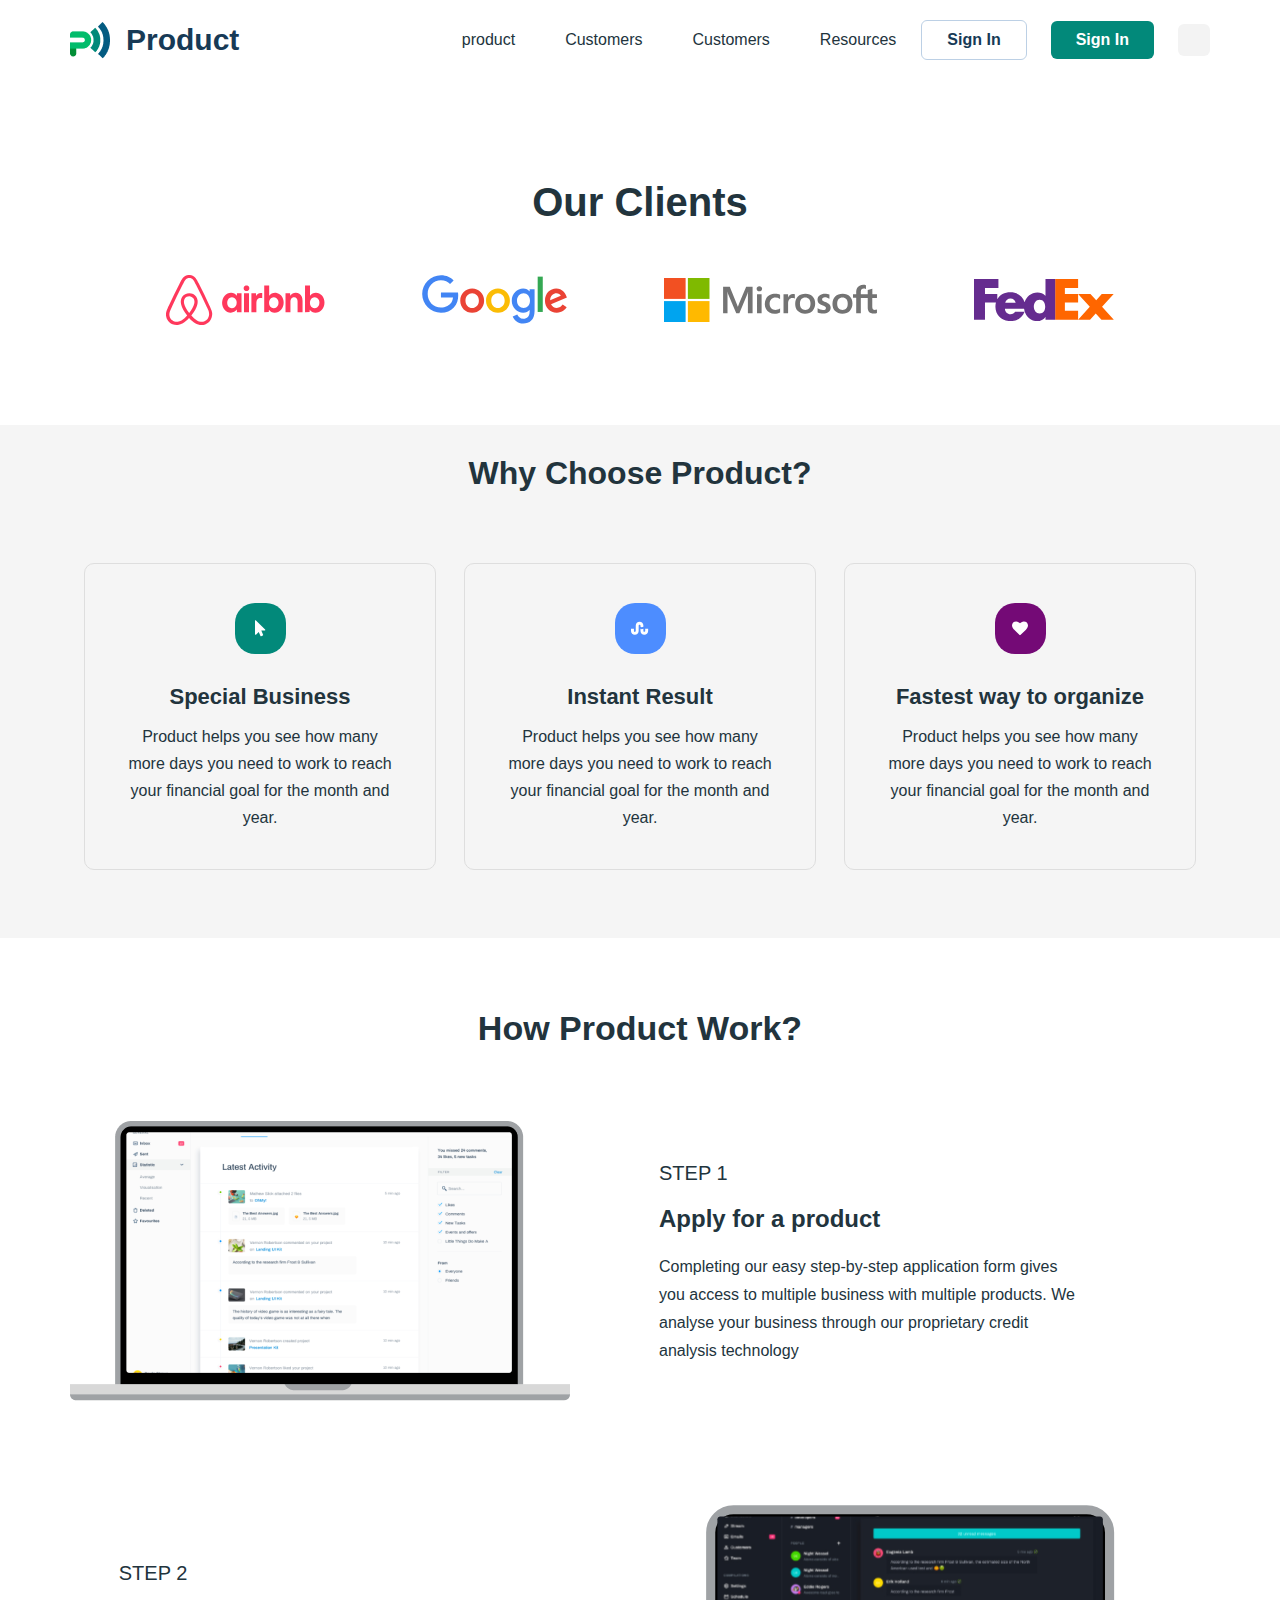
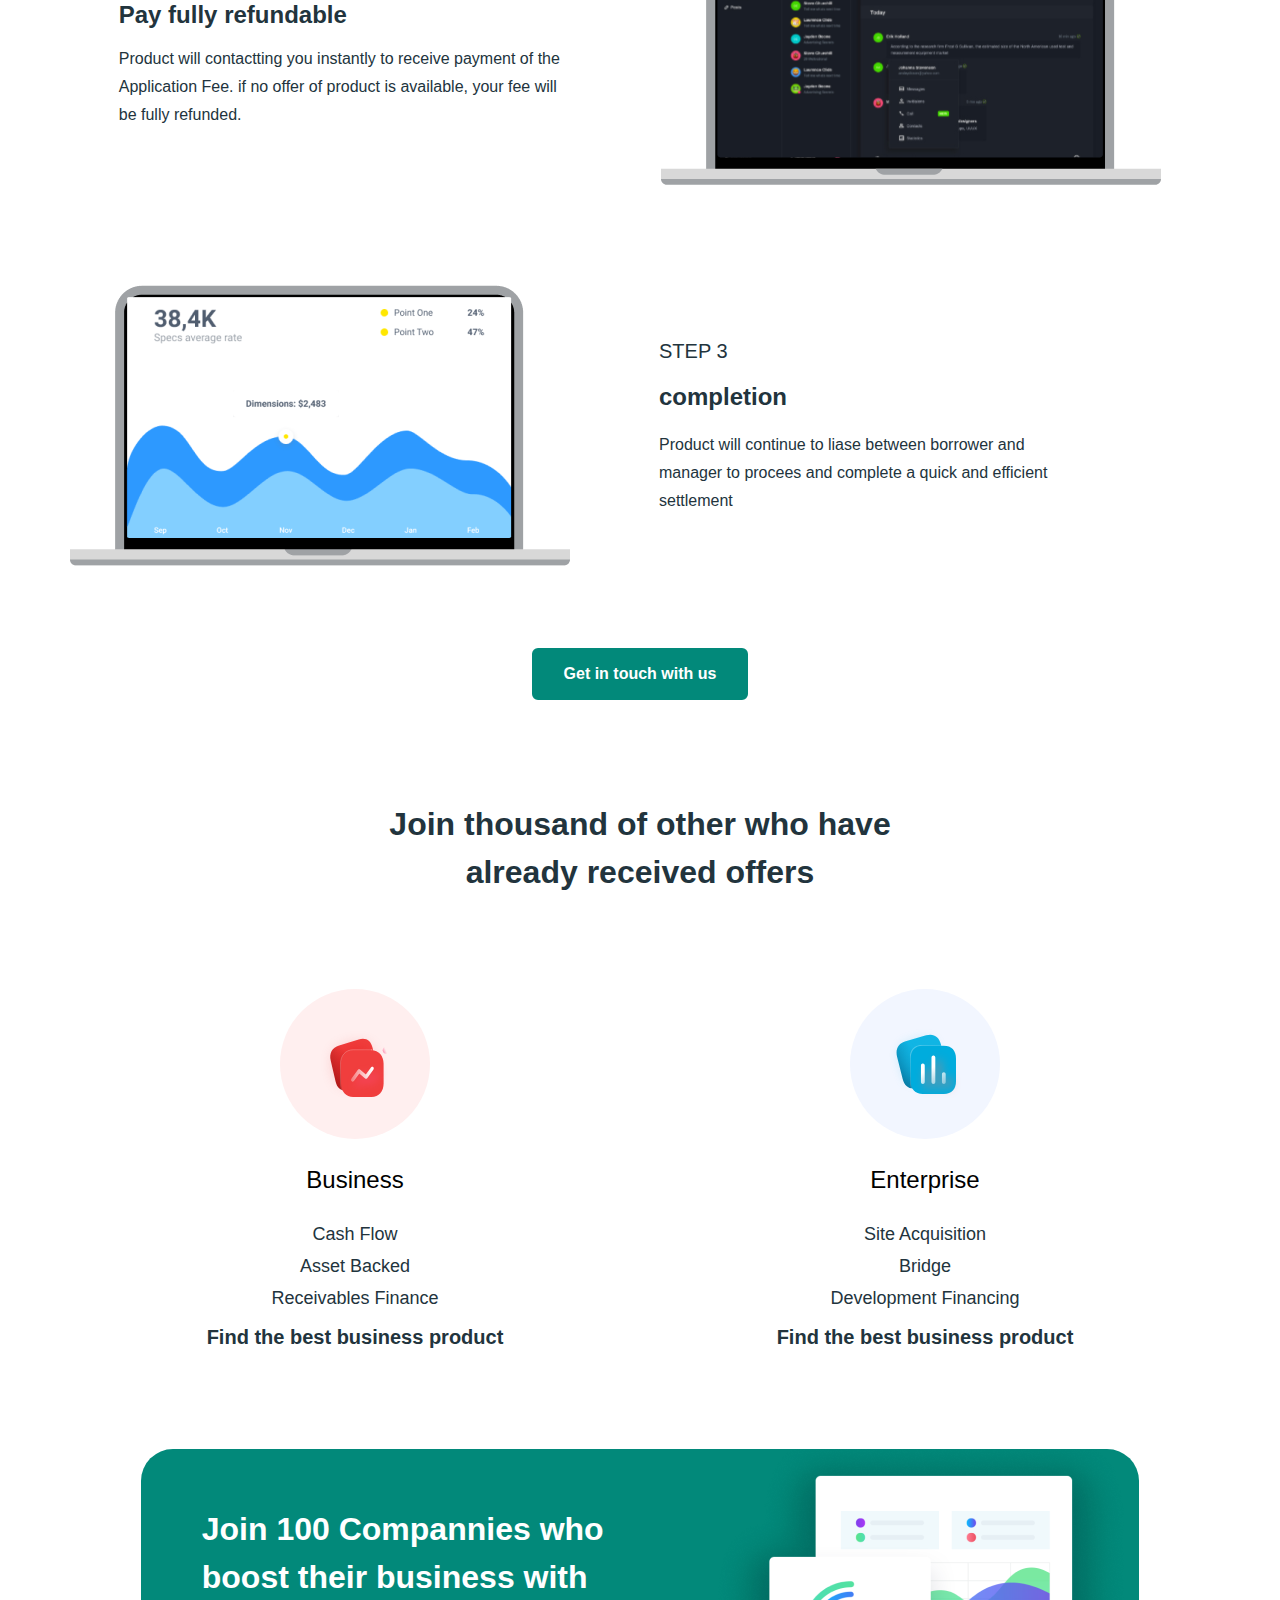
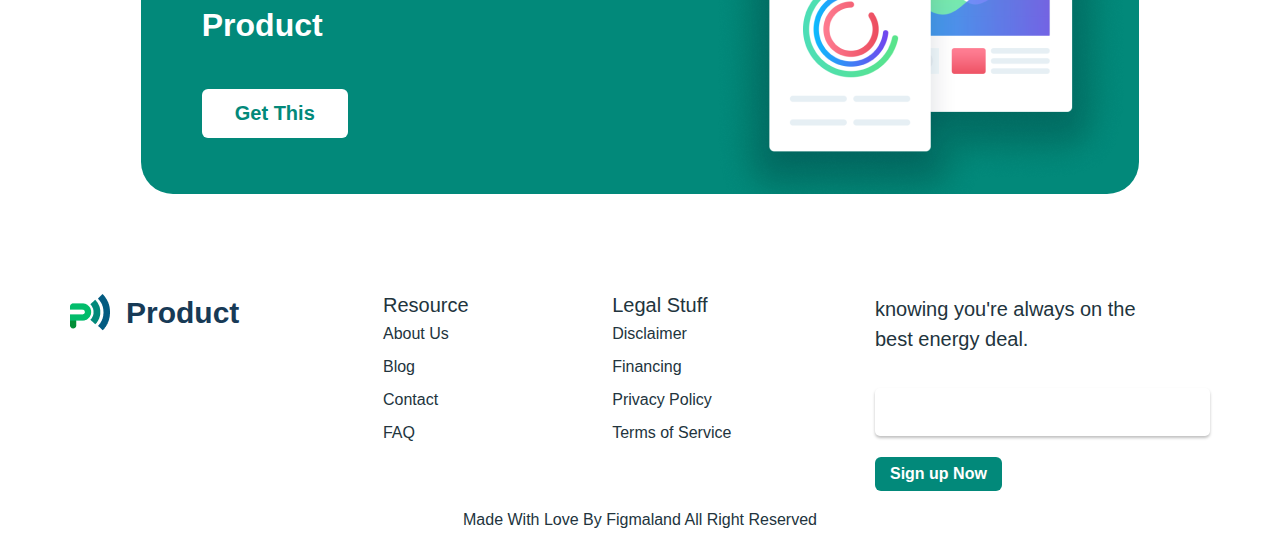
==== customer.html @ 76362bd2 "product project" ====
<!DOCTYPE html>
<html lang="en">
<head>
    <meta charset="UTF-8">
    <title>product</title>
    <link
            rel="stylesheet"
            href="https://cdn.jsdelivr.net/npm/swiper@11/swiper-bundle.min.css"
    />
    <link href="https://fonts.googleapis.com/css2?family=Mulish:ital,wght@0,200..1000;1,200..1000&display=swap"
          rel="stylesheet">
    <link rel="stylesheet" href="./css/customer.css">
</head>
<body>

<header id="header">
    <div class="container">
        <div class="header">
            <div class="header-logo">
                <img src="./img/header-logo.png" alt="img">
                <h1>Product</h1>
            </div>
            <div class="header-group">
                <a href="index.html">product</a>
                <a href="#">Customers</a>
                <a href="#">Customers</a>
                <a href="#">Resources</a>
                <button class="header-btn-one">Sign In</button>
                <button class="header-btn-two">Sign In</button>
                <button class="header-btn-three">
                    <ion-icon name="contrast"></ion-icon>
                </button>
            </div>
        </div>
    </div>
</header>

<section id="client">
    <div class="container">
        <div class="client">
            <h1>Our Clients</h1>
            <div class="client-logos">
                <img src="./img/client-img-one.svg" alt="img">
                <img src="./img/client-img-two.svg" alt="img">
                <img src="./img/client-img-three.svg" alt="img">
                <img src="./img/client-img-four.svg" alt="img">
            </div>
        </div>
    </div>
</section>

<section id="choose">
    <div class="container">
        <div class="choose">
            <h1>Why Choose Product?</h1>
            <div class="choose-general">
                <div class="choose-group">
                    <div class="choose-icons-one">
                        <img src="./img/choose-img-one.svg" alt="img">
                    </div>
                    <h3>Special Business</h3>
                    <p>Product helps you see how many
                        more days you need to work
                        to reach your financial goal
                        for the month and year.</p>
                </div>
                <div class="choose-group">
                    <div class="choose-icons-two">
                        <img src="./img/choose-img-two.svg" alt="img">
                    </div>
                    <h3>Instant Result</h3>
                    <p>Product helps you see how many
                        more days you need to work
                        to reach your financial goal
                        for the month and year.</p>
                </div>
                <div class="choose-group">
                    <div class="choose-icons-three">
                        <img src="./img/choose-img-three.svg" alt="img">
                    </div>
                    <h3>Fastest way to organize</h3>
                    <p>Product helps you see how many
                        more days you need to work
                        to reach your financial goal
                        for the month and year.</p>
                </div>
            </div>
        </div>
    </div>
</section>

<section id="work">
    <div class="container">
        <div class="work">
            <h1>How Product Work?</h1>
            <div class="work-general">
                <div class="work-img">
                    <img src="./img/work-img.png" alt="img">
                </div>
                <div class="work-text">
                    <h3>STEP 1</h3>
                    <h2>Apply for a product</h2>
                    <p>Completing our easy step-by-step application form gives you access to multiple business with
                        multiple
                        products. We analyse your business through our proprietary credit analysis technology </p>
                </div>
            </div>
        </div>
    </div>
</section>

<section id="pay">
    <div class="container">
        <div class="pay">
            <div class="pay-text">
                <h3>STEP 2 </h3>
                <h2>Pay fully refundable</h2>
                <p>Product will contactting you instantly to receive payment of the Application Fee. if no offer of
                    product is available, your fee will be fully refunded.</p>
            </div>
            <img src="./img/pay-img.svg" alt="img">
        </div>
    </div>
</section>

<section id="completion">
    <div class="container">
        <div class="completion">
            <div class="completion-general">
                <div class="completion-img">
                    <img src="./img/completion-img.png" alt="img">
                </div>
                <div class="completion-text">
                    <h3>STEP 3</h3>
                    <h2>completion</h2>
                    <p>Product will continue to liase between borrower and manager to procees and complete a quick and
                        efficient settlement</p>
                </div>
            </div>
            <button>Get in touch with us</button>
        </div>
    </div>
</section>

<section id="business">
    <div class="container">
        <div class="business">
           <h1>Join thousand of other who have
               already received offers</h1>
            <div class="business-general">
                <div class="business-group">
                    <div class="business-image-one">
                        <img src="./img/business.svg" alt="img">
                    </div>
                    <h2>Business</h2>
                    <h3>Cash Flow <br>
                        Asset Backed <br>
                        Receivables Finance</h3>
                    <p>Find the best business product</p>
                </div>
                <div class="business-group">
                    <div class="business-image-two">
                        <img src="./img/business-img-two.svg" alt="img">
                    </div>
                    <h2>Enterprise</h2>
                    <h3>Site Acquisition <br>
                        Bridge <br>
                        Development Financing</h3>
                    <p>Find the best business product</p>
                </div>
            </div>
        </div>
    </div>
</section>

<section id="join">
    <div class="container">
        <div class="join">
            <div class="join-text">
                <h1>Join 100 Compannies who boost their business with Product</h1>
                <button>Get This</button>
            </div>
            <img src="./img/join-img.png" alt="img">
        </div>
    </div>
</section>

<footer id="footer">
    <div class="container">
        <div class="footer">
            <div class="footer-general">
                <div class="footer-logo-group">
                    <div class="footer-logo">
                        <img src="./img/header-logo.png" alt="img">
                        <h1>Product</h1>
                    </div>
                    <div class="footer-logo-icons">
                        <a href="#">
                            <ion-icon name="logo-instagram"></ion-icon>
                        </a>
                        <a href="#">
                            <ion-icon name="logo-facebook"></ion-icon>
                        </a>
                        <a href="#">
                            <ion-icon name="logo-twitter"></ion-icon>
                        </a>
                    </div>
                </div>
                <div class="footer-navbar">
                    <h3>Resource</h3>
                    <a href="#">About Us</a>
                    <a href="#">Blog</a>
                    <a href="#">Contact</a>
                    <a href="#">FAQ</a>
                </div>
                <div class="footer-navbar">
                    <h3>Legal Stuff</h3>
                    <a href="#">Disclaimer</a>
                    <a href="#">Financing</a>
                    <a href="#">Privacy Policy</a>
                    <a href="#">Terms of Service</a>
                </div>
                <div class="footer-input">
                    <h6>knowing you're always on the best energy deal.</h6>
                    <input type="text">
                    <div class="footer-btn">
                        <button>Sign up Now</button>
                    </div>
                </div>
            </div>
            <h5>Made With Love By Figmaland All Right Reserved </h5>
        </div>
    </div>
</footer>



</body>
</html>
---- css/customer.css ----
* {
    margin: 0;
    padding: 0;
}

.container {
    width: 1140px;
    margin: 0 auto;
}

a {
    text-decoration: none;
}

body {
    font-family: sans-serif;
}

button {
    border: none;
    cursor: pointer;
    outline: none;
    transition: .4s;
}

#header {
    background: white;
    padding: 20px 0;
}

.header{
    display: flex;
    justify-content: space-between;
    align-items: center;
}

.header-logo {
    display: flex;
    align-items: center;
}

.header-logo h1{
    font-size: 30px;
    padding-left: 16px;
    color: #173A56;
    font-weight: 700;
}

.header-group {
    display: flex;
    align-items: center;
}

.header-group a{
    transition: .4s;
    font-size: 16px;
    font-weight: 500;
    color: #22343D;
    line-height: 28px;
    padding: 0 25px;
}

.header-group a:hover {
    font-weight: 600;
    color: #22343D;
}

.header-btn-one {
    font-size: 16px;
    background: transparent;
    border-radius: 6px;
    color: #173A56;
    border: 1px solid #BCD0E5;
    padding: 10px 25px;
    font-weight: 600;
}

.header-btn-two {
    font-size: 16px;
    color: white;
    background: #02897A;
    padding: 10px 25px;
    border-radius: 6px;
    margin: 0 24px;
    font-weight: 600;
}

.header-btn-three {
    background: #F3F3F3;
    width: 32px;
    height: 32px;
    border-radius: 6px;
    color: #02897A;
    font-size: 20px;
    display: flex;
    align-items: center;
    justify-content: center;
}

#client {
    padding: 100px 0;
}

.client h1 {
    font-size: 40px;
    font-weight: 700;
    color: #22343D;
    padding-bottom: 50px;
    text-align: center;
}

.client-logos {
    display: flex;
    align-items: center;
    justify-content: space-evenly;
}

#choose {
    padding: 24px 0 68px 0;
    background: #F5F5F5;
}

.choose-general {
    display: flex;
    align-items: center;
    justify-content: space-around;
}

.choose-group {
    display: flex;
    align-items: center;
    justify-content: center;
    flex-direction: column;
    text-align: center;
    border:  1px solid #DEDEDE;
    border-radius: 10px;
    width: 350px;
    height: 305px;
}

.choose h1 {
    font-size: 32px;
    font-weight: 700;
    line-height: 48px;
    color: #22343D;
    text-align: center;
    width: 539px;
    margin: 0 auto;
    padding-bottom: 66px;
}

.choose-icons-one {
    width: 51px;
    height: 51px;
    background: #02897A;
    border-radius: 20px;
    display: flex;
    justify-content: center;
    align-items: center;
}

.choose-icons-two {
    width: 51px;
    height: 51px;
    background: #4D8DFF;
    border-radius: 20px;
    display: flex;
    justify-content: center;
    align-items: center;
}

.choose-icons-three {
    width: 51px;
    height: 51px;
    background: #740A76;
    border-radius: 20px;
    display: flex;
    justify-content: center;
    align-items: center;
}

.choose-group h3 {
    font-size: 22px;
    font-weight: 600;
    color: #22343D;
    padding: 30px 0 13px 0;
}
.choose-group p {
    font-size: 16px;
    width: 275px;
    height: 108px;
    font-weight: 400;
    line-height: 27px;
    color: #22343D;
}

#work {
    padding: 50px 0;
}

.work h1 {
    color: #22343D;
    font-size: 34px;
    font-weight: 700;
    text-align: center;
    padding: 21px 0 73px 0;
}

.work-general {
    display: flex;
    align-items: center;
}

.work-text {
    padding: 0 0  0 89px;
}

.work-text h3 {
    color: #22343D;
    font-size: 20px;
    font-weight: 500;
    padding-bottom: 16px
}

.work-text h2 {
    color: #22343D;
    font-weight: 600;
    line-height: 36px;
    padding:  0 0 16px 0;
}

.work-text p {
    font-size: 16px;
    font-weight: 400;
    line-height: 28px;
    color: #22343D;
    width: 418px;
    height: 112px;
}

#pay {
    padding: 50px 0;
}

.pay {
    display: flex;
    align-items: center;
    justify-content: space-around;
}

.pay-general {
    padding: 0 76px 0 0;
}


.pay h2 {
    font-size: 24px;
    font-weight: 600;
    color: #22343D;
    padding: 16px 0;
}

.pay h3 {
    font-size: 20px;
    font-weight: 500;
    color: #22343D;
}

.pay p {
    font-size: 16px;
    font-weight: 400;
    line-height: 28px;
    color: #22343D;
    width: 445px;
    height: 84px;
}

#completion {
    padding: 50px 0;
}

.completion-general {
    display: flex;
    align-items: center;
}

.completion-text {
    padding: 0 0 0 89px;
}

.completion-text h3 {
    color: #22343D;
    font-size: 20px;
    font-weight: 500;
    padding-bottom: 16px;
}

.completion-text h2 {
    color: #22343D;
    font-weight: 600;
    line-height: 36px;
    padding: 0 0 16px 0;
}

.completion-text p {
    font-size: 16px;
    font-weight: 400;
    line-height: 28px;
    color: #22343D;
    width: 430px;
    height: 84px;
}

.completion button {
    font-size: 16px;
    font-weight: 700;
    color: white;
    background: #02897A;
    padding: 15px 30px;
    border-radius: 6px;
    display: flex;
    justify-content: center;
    margin: 78px auto 0 auto;
    border: 2px solid #02897A;
}

.completion button:hover {
    color: #02897A;
    background: transparent;
}


#business {
    padding: 50px 0;
}

.business h1 {
    color: #22343D;
    font-size: 32px;
    font-weight: 700;
    line-height: 48px;
    text-align: center;
    width: 537px;
    margin: 0 auto;
    padding-bottom: 93px;
}

.business-general {
    display: flex;
    align-items: center;
    justify-content: space-around;
}

.business-group {
    display: flex;
    align-items: center;
    flex-direction: column;
}

.business-group h2 {
    font-size: 24px;
    font-weight: 500;
    color: #000000;
    padding: 27px 0 16px 0;
}

.business-group h3 {
    font-size: 18px;
    font-weight: 400;
    line-height: 32px;
    text-align: center;
    color: #22343D;
    padding: 8px 0 12px 0;
}

.business-group p {
    font-size: 20px;
    font-weight: 600;
    color: #22343D;
}

.business-image-one {
    background: #FFEFEF;
    width: 150px;
    height: 150px;
    border-radius: 50%;
    display: flex;
    justify-content: center;
    align-items: center;
}

.business-image-two {
    background: #F2F6FF;
    width: 150px;
    height: 150px;
    border-radius: 50%;
    display: flex;
    justify-content: center;
    align-items: center;
}

#join {
    padding: 50px 0;
}

.join {
    background: #02897A;
    width: 948px;
    height: 345px;
    border-radius: 32px;
    padding: 0 0 0 50px;
    display: flex;
    justify-content: space-around;
    align-items: center;
    margin: 0 auto;
}

.join-text h1 {
    font-size: 32px;
    font-weight: 600;
    color: white;
    width: 490px;
    line-height: 48px;
}

.join-text button {
    font-size: 20px;
    font-weight: 600;
    color: #02897A;
    background: white;
    padding: 13px 33px;
    border-radius: 6px;
    margin-top: 40px;
}

#footer {
    padding: 50px  0 25px 0;
}

.footer-logo {
    display: flex;
    align-items: center;
}

.footer-logo h1 {
    color: #173A56;
    font-size: 30px;
    font-weight: 700;
    padding-left: 16px;
}

.footer-general {
    display: flex;
    align-items: start;
    justify-content: space-between;
}

.footer-logo {
    padding-bottom: 24px;
}

.footer-logo-icons {
    display: flex;
    align-items: center;
}

.footer-logo-icons a {
    color: #02897A;
    width: 40px;
    height: 40px;
    border-radius: 50%;
    background: white;
    display: flex;
    justify-content: center;
    align-items: center;
    font-size: 20px;
    margin-right: 16px;
}

.footer-navbar {
    display: flex;
    flex-direction: column;
}

.footer-navbar h3 {
    color: #22343D;
    font-size: 20px;
    font-weight: 500;
    padding-bottom: 8px;
}

.footer-navbar a {
    color: #22343D;
    font-size: 16px;
    font-weight: 400;
    padding-bottom: 15px;
}

.footer-input h6 {
    color: #22343D;
    font-size: 20px;
    width: 280px;
    font-weight: 500;
    padding-bottom: 34px;
    line-height:30px;
}

.footer-input input {
    width: 325px;
    height: 48px;
    border: none;
    outline: none;
    padding-left: 10px;
    border-radius: 5px;
    box-shadow: 0 2px 3px 0 #00000040
}

.footer-btn button {
    color: white;
    background: #02897A;
    padding: 8px 15px;
    border-radius: 6px;
    margin-top: 21px;
    font-size: 16px;
    font-weight: 700;
}

.footer-btn button:hover {
    background: transparent;
    color: #02897A;
}

.footer h5 {
    font-size: 16px;
    font-weight: 400;
    color: #22343D;
    padding-top: 20px;
    text-align: center;
}
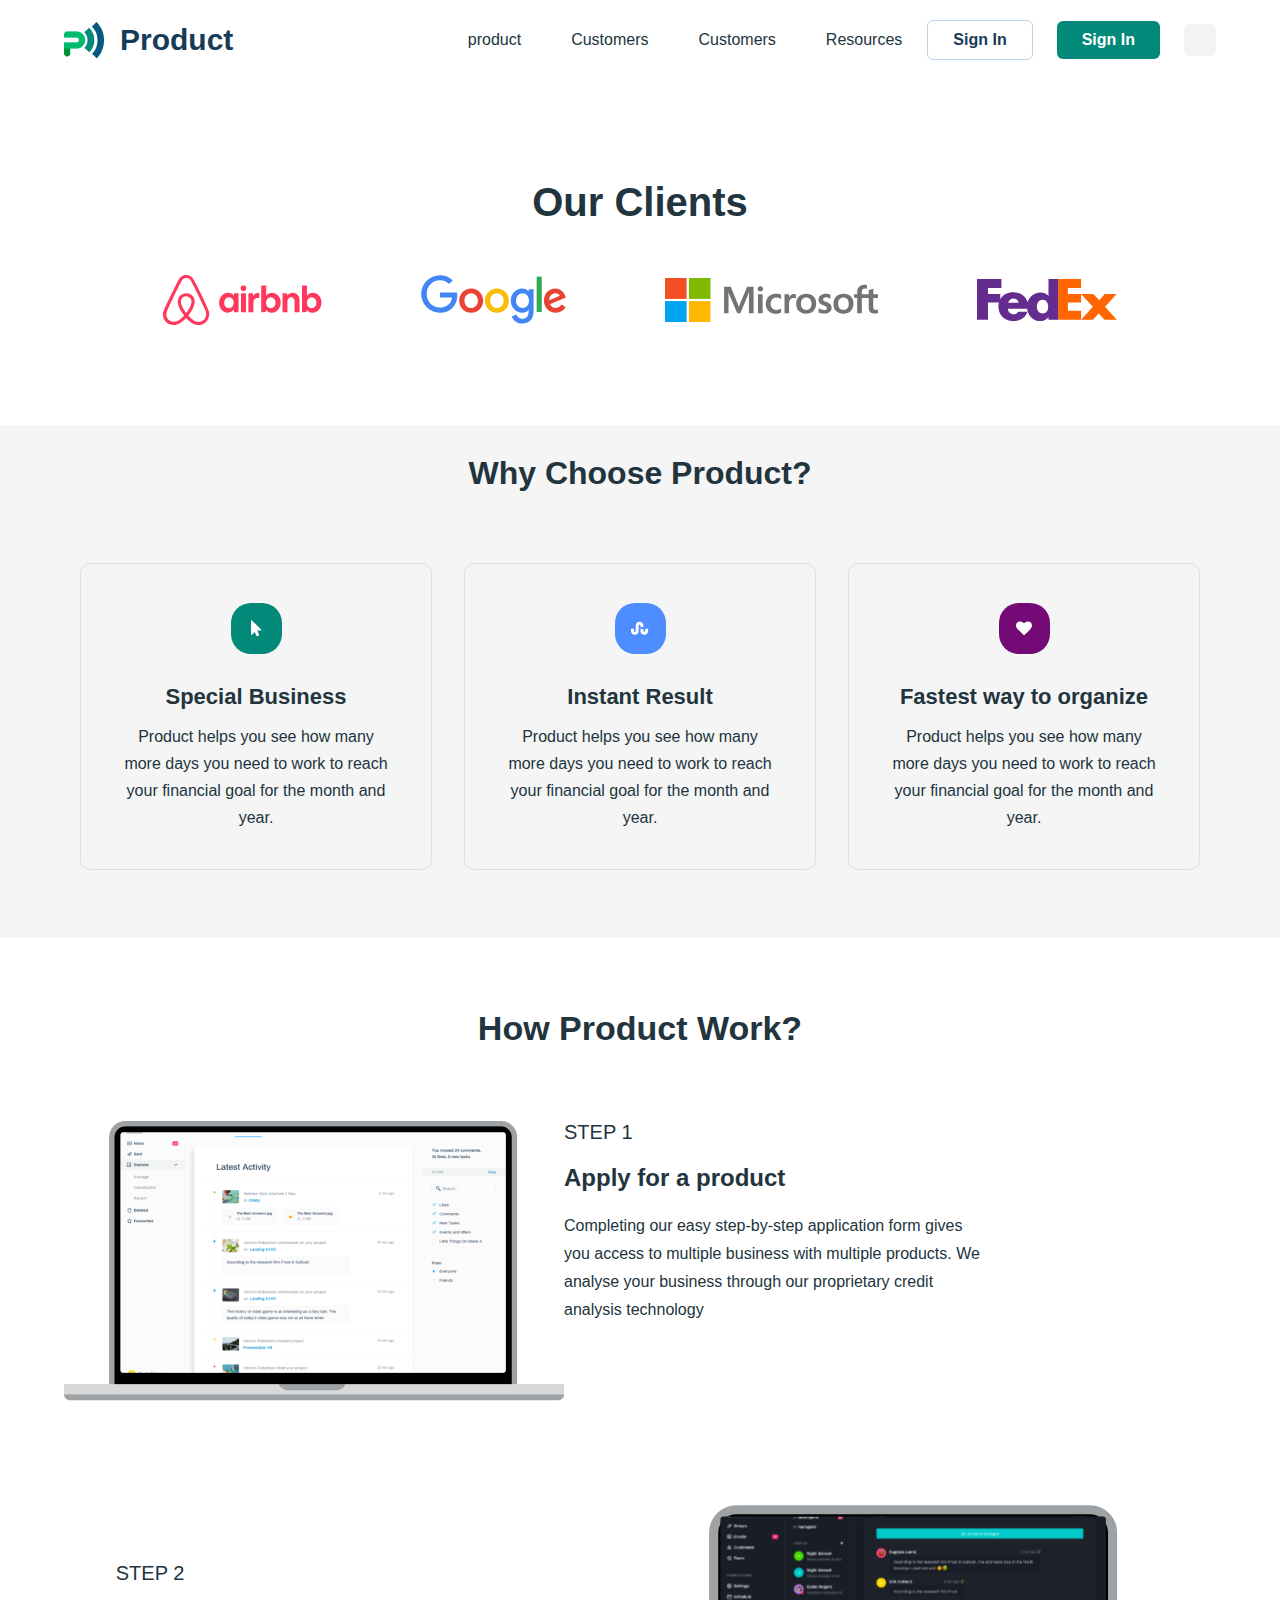
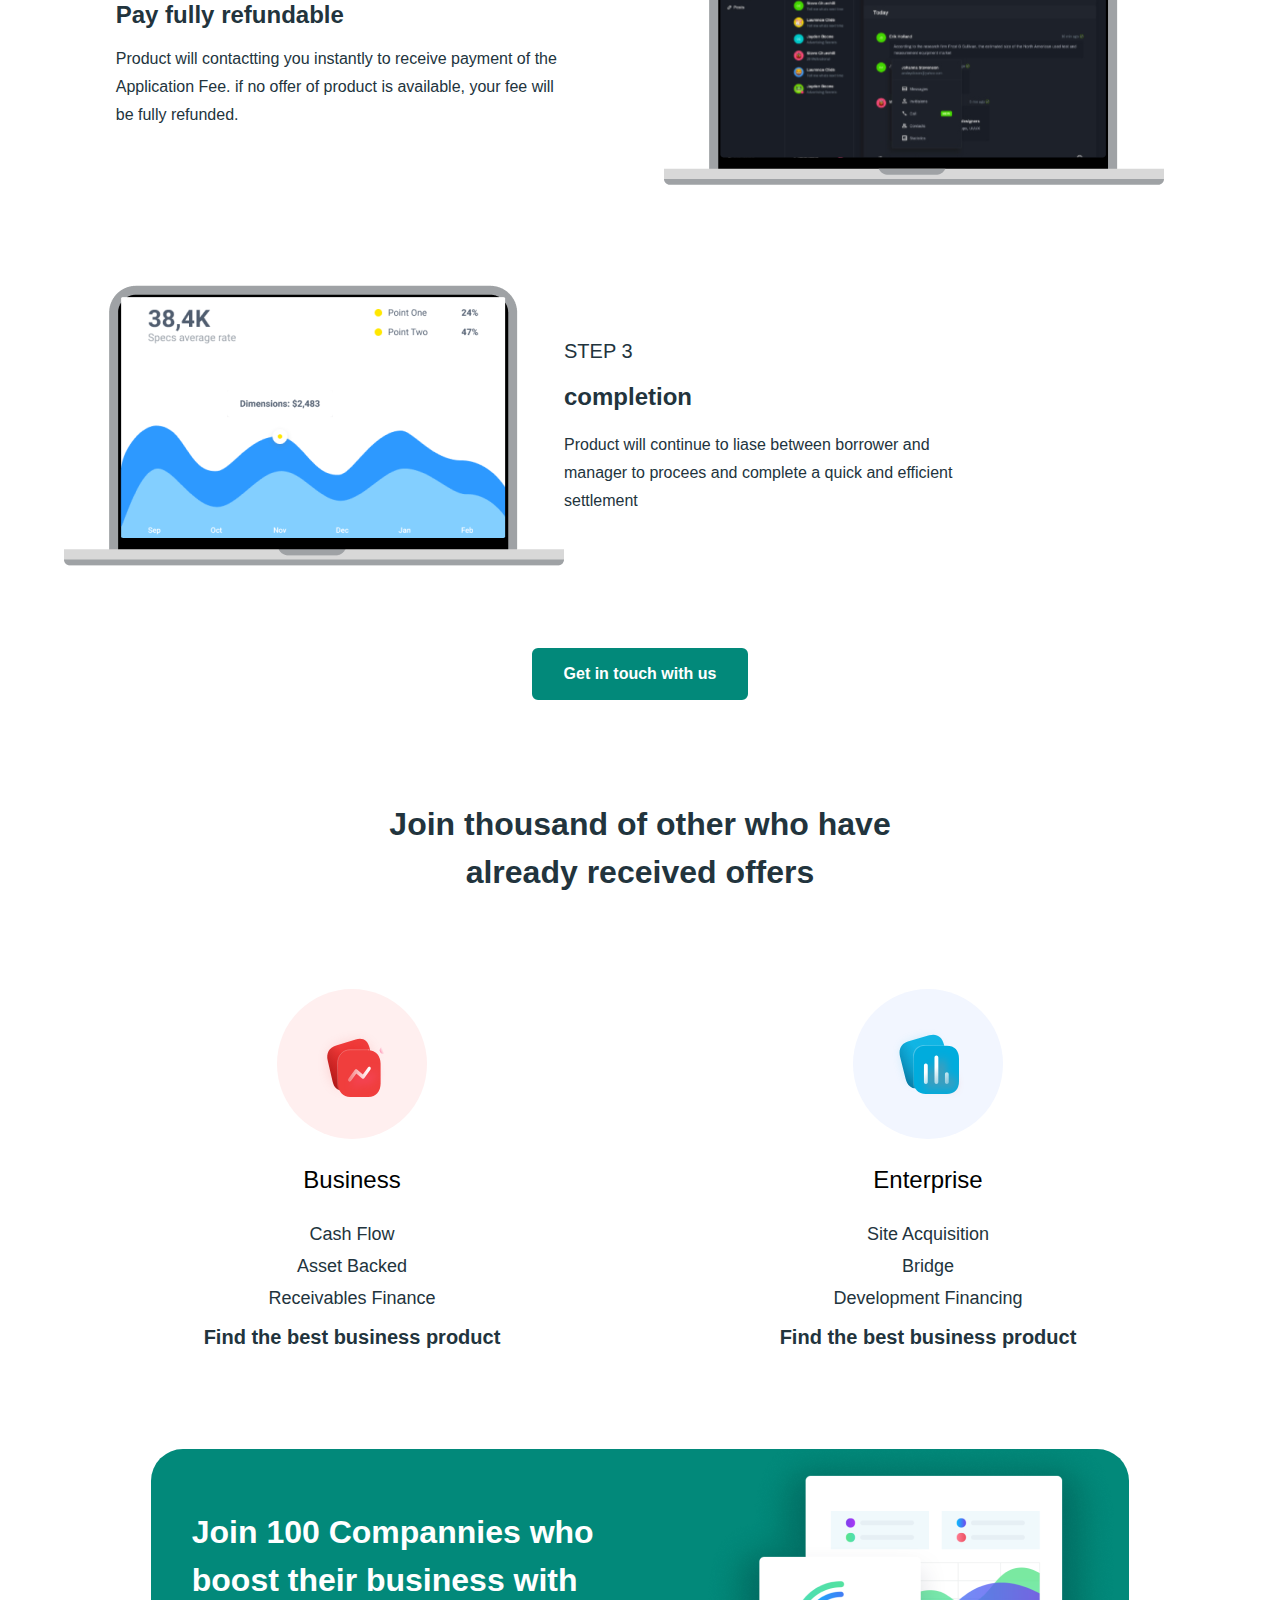
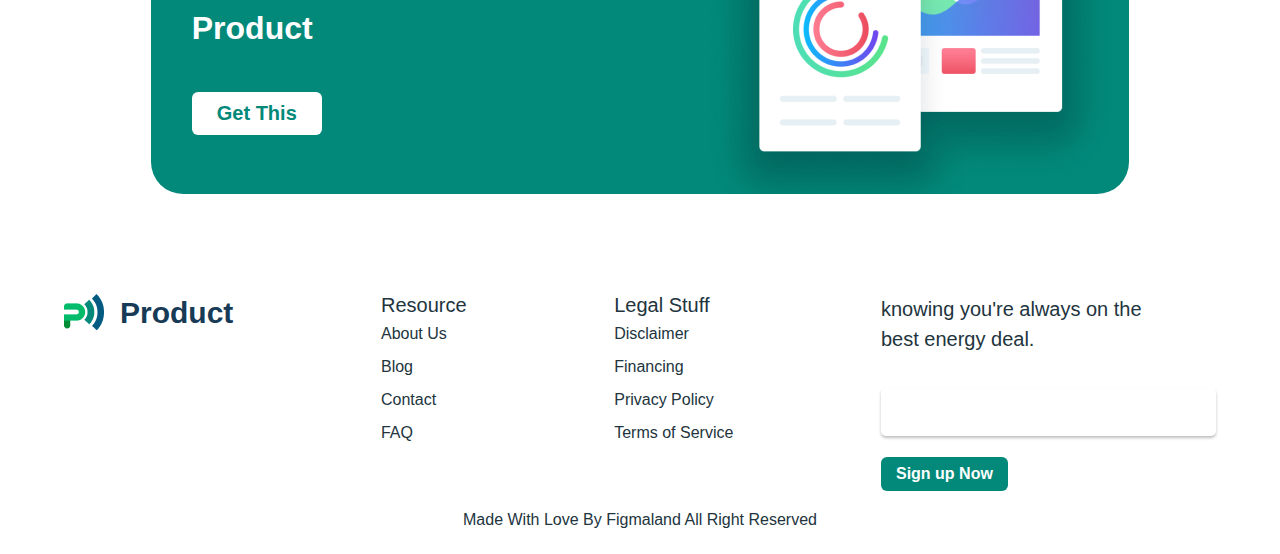
==== commit 4f8fbd73: "burger-menu" ====
--- a/customer.html
+++ b/customer.html
@@ -1,8 +1,11 @@
-<!DOCTYPE html>
+<!doctype html>
 <html lang="en">
 <head>
     <meta charset="UTF-8">
-    <title>product</title>
+    <meta name="viewport"
+          content="width=device-width, user-scalable=no, initial-scale=1.0, maximum-scale=1.0, minimum-scale=1.0">
+    <meta http-equiv="X-UA-Compatible" content="ie=edge">
+    <title>Document</title>
     <link
             rel="stylesheet"
             href="https://cdn.jsdelivr.net/npm/swiper@11/swiper-bundle.min.css"
@@ -12,6 +15,7 @@
     <link rel="stylesheet" href="./css/customer.css">
 </head>
 <body>
+
 
 <header id="header">
     <div class="container">
@@ -31,6 +35,29 @@
                     <ion-icon name="contrast"></ion-icon>
                 </button>
             </div>
+            <div class="burger-menu">
+                <input type="checkbox" id="menu-toggle"/>
+                <label id="menu-button" class="menu-button" for="menu-toggle">
+                    <div class="line"></div>
+                    <div class="line"></div>
+                    <div class="line"></div>
+                </label>
+                <div id="site-menu">
+                    <ul id="site-menu-titles">
+                        <li><p><a href="#">Product</a></p></li>
+                        <li><p><a href="#">Customers</a></p></li>
+                        <li><p><a href="#">Pricing</a></p></li>
+                        <li><p><a href="#">Resources</a></p></li>
+                        <li>
+                            <button class="btn-one">Sign In</button>
+                            <button class="btn-two">Sign Up</button>
+                            <button class="btn-three">
+                                <ion-icon name="contrast"></ion-icon>
+                            </button>
+                        </li>
+                    </ul>
+                </div>
+            </div>
         </div>
     </div>
 </header>
@@ -145,8 +172,8 @@
 <section id="business">
     <div class="container">
         <div class="business">
-           <h1>Join thousand of other who have
-               already received offers</h1>
+            <h1>Join thousand of other who have
+                already received offers</h1>
             <div class="business-general">
                 <div class="business-group">
                     <div class="business-image-one">
@@ -234,6 +261,5 @@
 </footer>
 
 
-
 </body>
 </html>--- a/css/customer.css
+++ b/css/customer.css
@@ -97,6 +97,169 @@
     justify-content: center;
 }
 
+/*burger-menu*/
+.burger-menu {
+    display: none;
+}
+
+#site-menu li, #site-menu p {
+    padding: 10px;
+    margin: 0px;
+    color: #000000;
+    text-decoration: none;
+    text-transform: none;
+    list-style: none;
+    display: none;
+    text-align: center;
+    transition: all .5s;
+    /* Credit to Mike for the responsive font-sizing https://www.madebymike.com.au/writing/fluid-type-calc-examples/ */
+    font-size: calc(20px + (20 - 18) * ((100vw - 300px) / (1600 - 300)));
+}
+
+#site-menu p:hover {
+    display: block;
+    color: #5bc1e8;
+    transition: all .5s;
+    font-weight:bold;
+}
+/* hides toggle handler */
+[type="checkbox"]:checked, [type="checkbox"]:not(:checked) {
+    display: none;
+}
+
+/* menu button & animation */
+.menu-button {
+    position: absolute;
+    right:0px;
+    top: 17px;
+    z-index: 100;
+    display: block;
+    width: 50px;
+    height: 50px;
+    border-radius: 50%;
+    outline: none;
+    cursor: pointer;
+    transition: 0.5s ease-in-out;
+}
+
+.line {
+    position: relative;
+    left: 25%;
+    width: 50%;
+    height: 3px;
+    background: #02897A;
+    border-radius: 10px;
+    overflow: hidden;
+    transition: all 0.5s ease;
+}
+
+.line:nth-child(1) {
+    top: 35%;
+}
+.line:nth-child(2) {
+    top: 45%;
+}
+
+.line:nth-child(3) {
+    top: 55%;
+}
+
+/* animate background of lines */
+.menu-button:hover .line::after {
+    transform: translateX(0);
+}
+
+.menu-button .line::after {
+    width: 100%;
+    height: 100%;
+    position: absolute;
+    top: 0;
+    left: 0;
+    content: "";
+    /*background: rgba(255, 255, 255,1);*/
+    transform: translateX(100%);
+    transition: all 0.25s ease;
+}
+
+#menu-toggle:checked + .menu-button .line::after {
+    background: rgba(91, 193, 232,1);
+}
+
+#menu-toggle:checked + .menu-button  {
+    transform: rotate(180deg);
+    transition: transform .2s ease;
+}
+
+#menu-toggle:checked + #menu-button .line:nth-child(1){
+    transform: translateY(5px) rotate(45deg);/*45/deg*/
+}
+
+#menu-toggle:checked + #menu-button .line:nth-child(2) {
+    transform: scaleX(0);
+    opacity:0;
+}
+
+#menu-toggle:checked + #menu-button .line:nth-child(3) {
+    transform: translateY(-11px) rotate(-45deg);/* -45deg*/
+}
+
+
+/* animate menu in */
+#menu-toggle:checked + #menu-button + #site-menu{
+    animation: menu-open 2s ease both;
+
+}
+
+#menu-toggle:checked + #menu-button + #site-menu ul > li, #site-menu p {
+    display: block;
+    animation: menu-txt-open 2.5s ease both;
+}
+
+#site-menu {
+    position: absolute;
+    width: 0px;
+    height: 100vh;
+    right:0px;
+    top:0px;
+    margin: 0px;
+    padding: 0px;
+    background-color: #fff;
+    animation: menu-closed .3s both;
+    transition: .2s;
+}
+
+#site-menu-titles{
+    position: absolute;
+    top: 50%;
+    left: 50%;
+    transform: translate(-50%, -50%);
+    -webkit-transform: translate(-50%, -50%);
+    -moz-transform: translate(-50%, -50%);
+    -ms-transform: translate(-50%, -50%);
+}
+
+@keyframes menu-open {
+    100% {
+        width: 100vw;
+        height: 100vh;
+    }
+}
+@keyframes menu-closed {
+    0% {
+        width: 100vw;
+        height: 100vh;
+    }
+}
+@keyframes menu-txt-open {
+    0%, 70% {
+        opacity:0;
+    }
+    100% {
+        opacity:1;
+    }
+}
+/*burger-menu*/
+
 #client {
     padding: 100px 0;
 }
@@ -144,7 +307,6 @@
     line-height: 48px;
     color: #22343D;
     text-align: center;
-    width: 539px;
     margin: 0 auto;
     padding-bottom: 66px;
 }
@@ -208,11 +370,11 @@
 
 .work-general {
     display: flex;
-    align-items: center;
+    /*align-items: center;*/
 }
 
 .work-text {
-    padding: 0 0  0 89px;
+    padding: 0 0  0 0;
 }
 
 .work-text h3 {
@@ -284,9 +446,7 @@
     align-items: center;
 }
 
-.completion-text {
-    padding: 0 0 0 89px;
-}
+
 
 .completion-text h3 {
     color: #22343D;
@@ -408,7 +568,7 @@
     width: 948px;
     height: 345px;
     border-radius: 32px;
-    padding: 0 0 0 50px;
+    padding: 0 0 0 30px;
     display: flex;
     justify-content: space-around;
     align-items: center;
@@ -428,7 +588,7 @@
     font-weight: 600;
     color: #02897A;
     background: white;
-    padding: 13px 33px;
+    padding: 10px 25px;
     border-radius: 6px;
     margin-top: 40px;
 }
@@ -537,3 +697,220 @@
     padding-top: 20px;
     text-align: center;
 }
+
+
+/*media start*/
+
+@media (max-width: 1440px) {
+    .container {
+        width: 90%;
+    }
+}
+
+@media (max-width: 1200px) {
+
+}
+
+@media (max-width: 1024px) {
+    .header-group {
+        display: none;
+    }
+    .work-text {
+        padding: 0 0 0 59px;
+    }
+    .work-text p {
+        width: 390px;
+    }
+    .pay-text p {
+        width:400px;
+    }
+    .completion-text p {
+        width: 250px;
+    }
+    .join {
+        width: 90%;
+    }
+    .join img {
+        width: 90%
+    }
+}
+
+@media (max-width: 992px) {
+    .work-text p {
+        width: 350px;
+    }
+}
+
+@media (max-width: 768px) {
+    .choose-general {
+        display: flex;
+        flex-direction: column;
+    }
+    .work img {
+        width: 300px;
+    }
+
+    .pay-text p {
+        width: 350px;
+    }
+    .completion-img img {
+        width: 90%;
+        padding-bottom: 20px;
+    }
+    .completion-general {
+        display: flex;
+        flex-direction: column;
+        padding-bottom: 20px;
+    }
+    .join img {
+        width: 260px;
+    }
+    .join-text h1 {
+        width: 90%;
+    }
+    .footer-navbar {
+        display: flex;
+        flex-direction: column;
+    }
+    .footer-general {
+        flex-wrap: wrap;
+        justify-content: space-around;
+    }
+    .footer-input {
+        display: flex;
+        flex-direction: column;
+        align-items: center;
+        text-align: center;
+        padding: 20px 0;
+    }
+}
+
+@media (max-width: 576px) {
+    .client-logos  {
+        flex-wrap: wrap;
+        justify-content: space-around;
+    }
+    .client-logo img {
+        margin-bottom: 30px;
+    }
+    .pay img {
+        width: 300px;
+    }
+    .pay-text p {
+        width: 90%;
+    }
+    .join-text h1 {
+        font-size: 28px;
+        font-weight: 400;
+        line-height: 40px;
+    }
+
+}
+
+@media(max-width: 450px) {
+    .choose h1 {
+        font-size: 28px;
+        font-weight: 400;
+        text-align: center;
+    }
+    .choose-group {
+        margin-bottom: 30px;
+    }
+    .work-general{
+        display: flex;
+        flex-direction: column;
+    }
+    .work img {
+        padding-bottom: 20px;
+    }
+    .pay {
+        display: flex;
+        flex-direction: column;
+    }
+    .pay-text  {
+        padding-bottom: 30px;
+        text-align: center;
+    }
+    .completion-img {
+        align-items: center;
+    }
+    .completion-text {
+        align-items: center;
+        text-align: center;
+    }
+    .business h1 {
+        width: 90%;
+    }
+    .join-text h1 {
+        width: 90%;
+        font-size: 25px;
+        line-height: 30px;
+    }
+    .join img {
+        width: 200px;
+    }
+}
+
+@media (max-width: 400px) {
+    .work-text p {
+        width: 280px;
+    }
+    .join img {
+        width: 180px;
+    }
+}
+
+@media (max-width: 375px) {
+    .client-logos-img img {
+        margin-bottom: 30px;
+    }
+    .join {
+        display: flex;
+        flex-direction: column;
+    }
+    .join img {
+        width: 190px;
+    }
+    .join-text h1 {
+        font-size: 20px;
+    }
+}
+
+@media (max-width: 320px) {
+    .choose-group  {
+        width: 290px;
+    }
+    .work-text {
+        align-items: center;
+        text-align: center;
+        padding: 0 30px 0 0;
+    }
+    .footer-input input {
+        width: 70%;
+    }
+    .business-image-one {
+        width: 120px;
+    }
+    .business-image-two {
+        width: 120px;
+    }
+}
+
+
+
+
+
+
+
+
+
+
+
+
+
+
+
+
+
+
+
